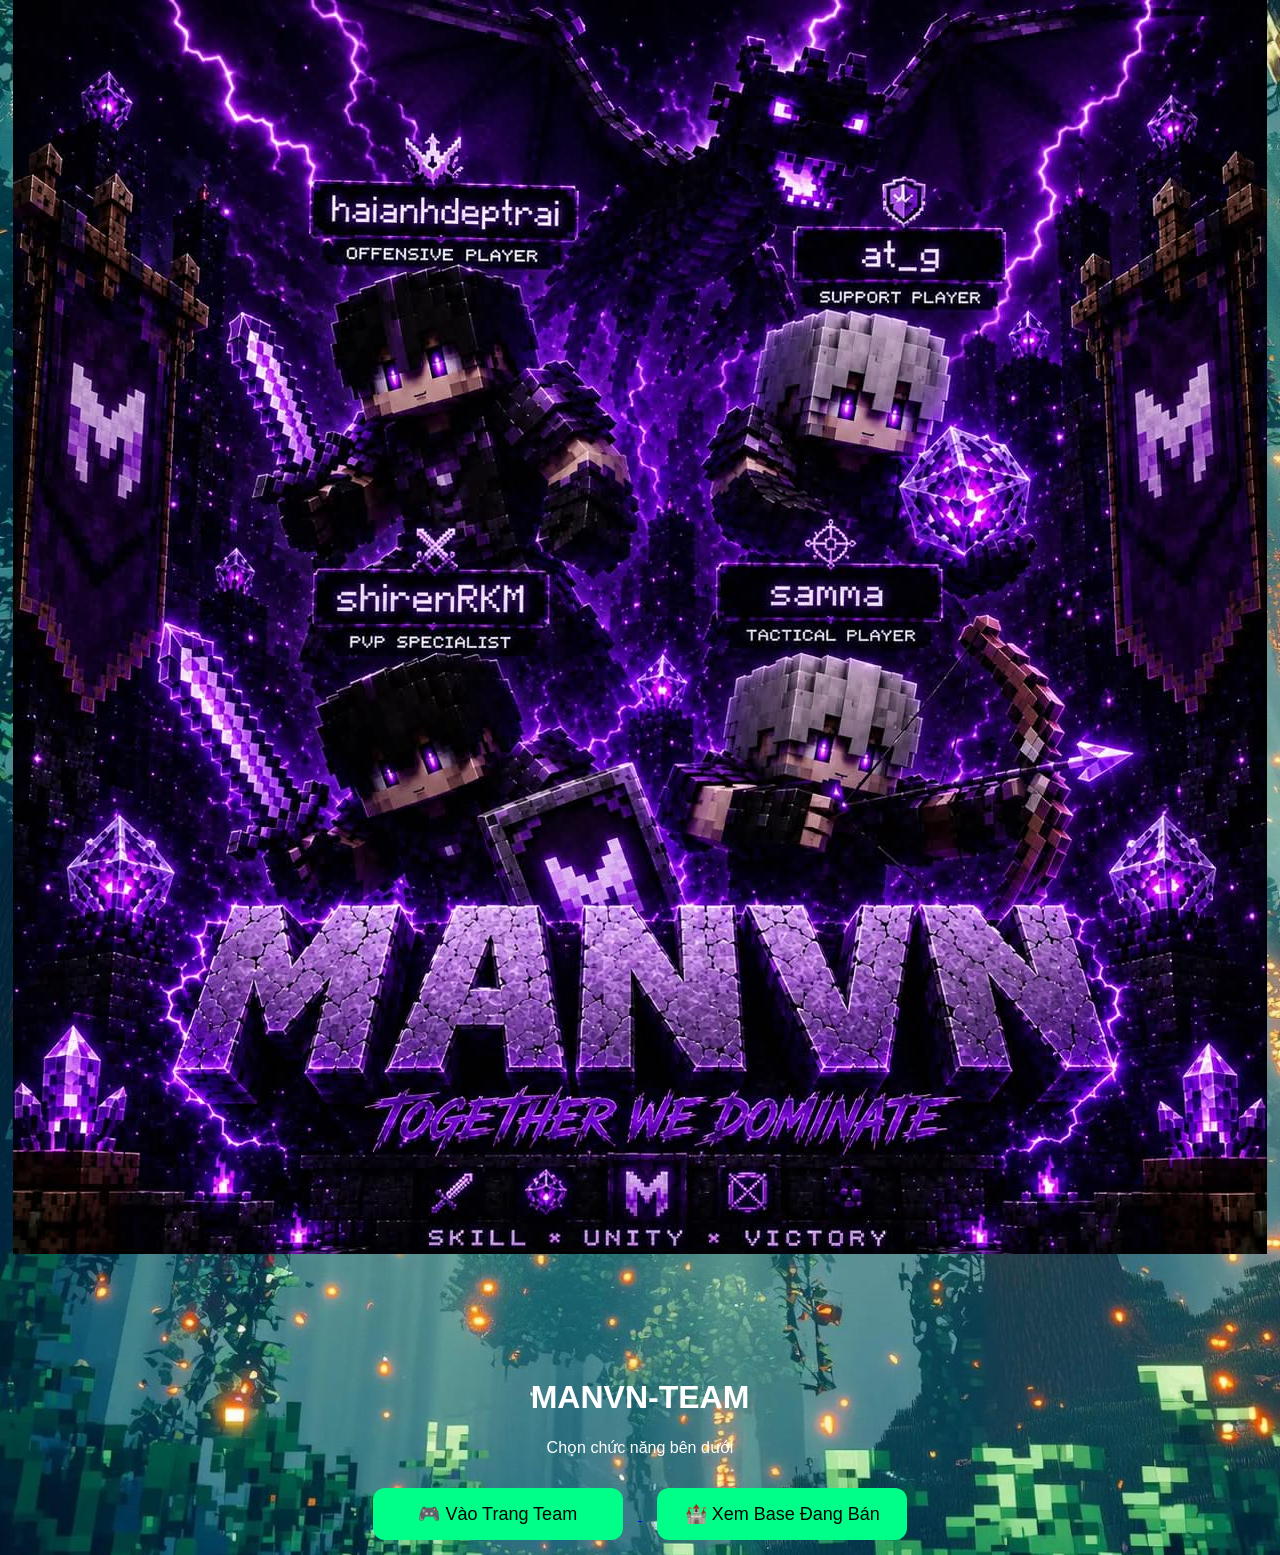
==== index.html @ e3759e5f "Add files via upload" ====
<!DOCTYPE html>
<html lang="vi">
<head>
  <meta charset="UTF-8">
  <meta name="viewport" content="width=device-width, initial-scale=1.0">
  <title>MANVN-TEAM</title>
  <link rel="stylesheet" href="style.css">
</head>

<body>
  
   <head>
  <img src="avatar.jpg" alt="Logo Team" class="Logo">
  <div class="main-menu">
    <h1>MANVN-TEAM</h1>
    <p>Chọn chức năng bên dưới</p>
   </head>

    <a href="team.html">
      <button class="menu-btn">🎮 Vào Trang Team</button>
    </a>

    <a href="base.html">
      <button class="menu-btn">🏰 Xem Base Đang Bán</button>
    </a>
  </div>

</body>
</html>
---- style.css ----
body {
  margin: 0;
  font-family: Arial, sans-serif;
  background: #1e1e1e;
  color: white;
  text-align: center;
}

header {
  background: linear-gradient(135deg, #00ff88, #006644);
  padding: 30px;
}

.logo {
  width: 120px;
  height: 120px;
  border-radius: 50%;
  border: 4px solid white;
}

.card {
  background: #2b2b2b;
  margin: 20px;
  padding: 20px;
  border-radius: 15px;
  box-shadow: 0 0 10px rgba(0,0,0,0.5);
}

button {
  background: #00ff88;
  color: black;
  border: none;
  padding: 12px 20px;
  margin: 10px;
  border-radius: 10px;
  font-size: 16px;
  cursor: pointer;
}

button:hover {
  background: #00cc66;
}

footer {
  padding: 20px;
  color: #aaa;
}
.member-list {
  text-align: left;
  margin-left: -10px;
}
body {
    background-image: url("background.jpg");
    background-size: cover;
    background-position: center;
    background-repeat: no-repeat;
    background-attachment: fixed;
    color: white;
}
/* ===== MENU TRANG CHÍNH ===== */
.main-menu {
  padding-top: 100px;
}

.menu-btn {
  width: 250px;
  padding: 15px;
  margin: 15px;
  font-size: 18px;
  background: #00ff88;
  border: none;
  border-radius: 12px;
  color: black;
}

/* ===== TRANG BÁN BASE ===== */
.base-card {
  background: #1f1f1f;
  margin: 20px;
  padding: 20px;
  border-radius: 15px;
  box-shadow: 0 0 15px rgba(0,0,0,0.5);
}

.base-card img {
  width: 100%;
  max-width: 350px;
  border-radius: 12px;
  margin-bottom: 15px;
}
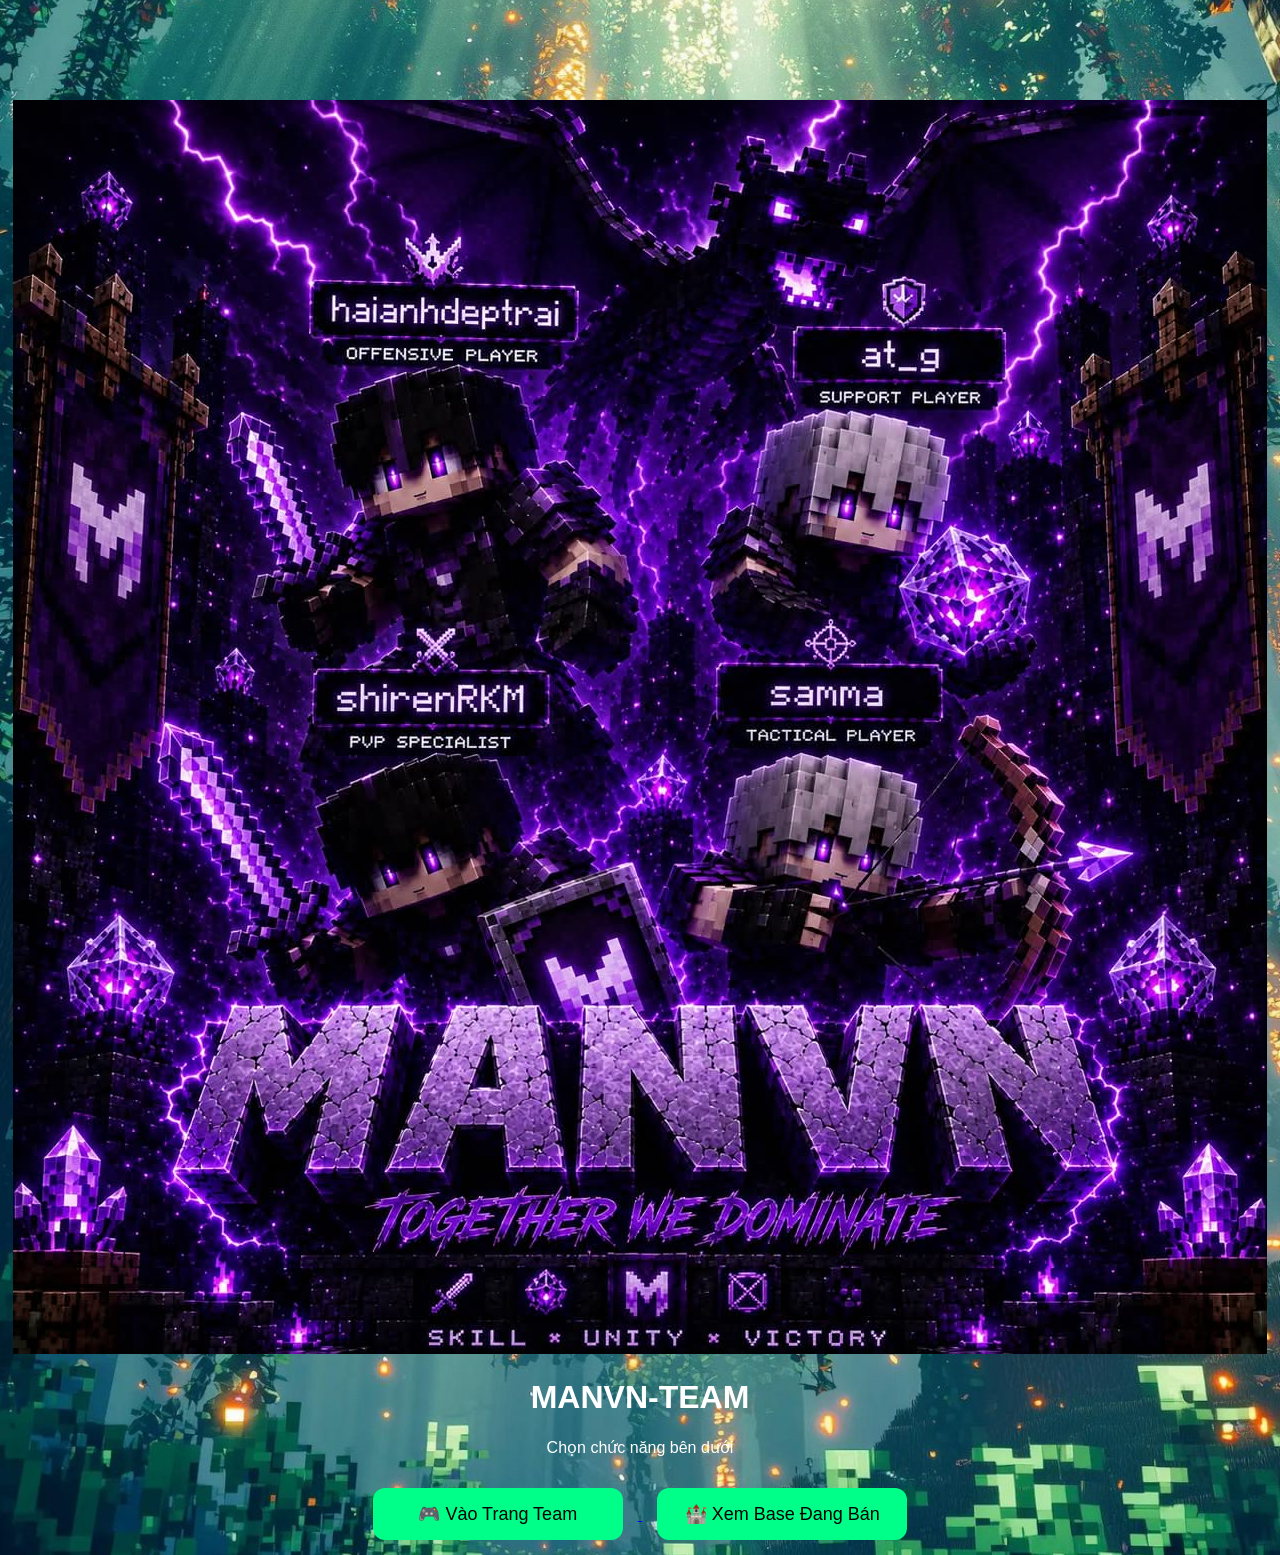
==== commit 7aabdbee: "Update index.html" ====
--- a/index.html
+++ b/index.html
@@ -9,12 +9,12 @@
 
 <body>
   
-   <head>
-  <img src="avatar.jpg" alt="Logo Team" class="Logo">
   <div class="main-menu">
+
+    <img src="avatar.jpg" alt="Logo Team" class="Logo">
+    
     <h1>MANVN-TEAM</h1>
     <p>Chọn chức năng bên dưới</p>
-   </head>
 
     <a href="team.html">
       <button class="menu-btn">🎮 Vào Trang Team</button>
@@ -26,4 +26,4 @@
   </div>
 
 </body>
-</html>+</html>
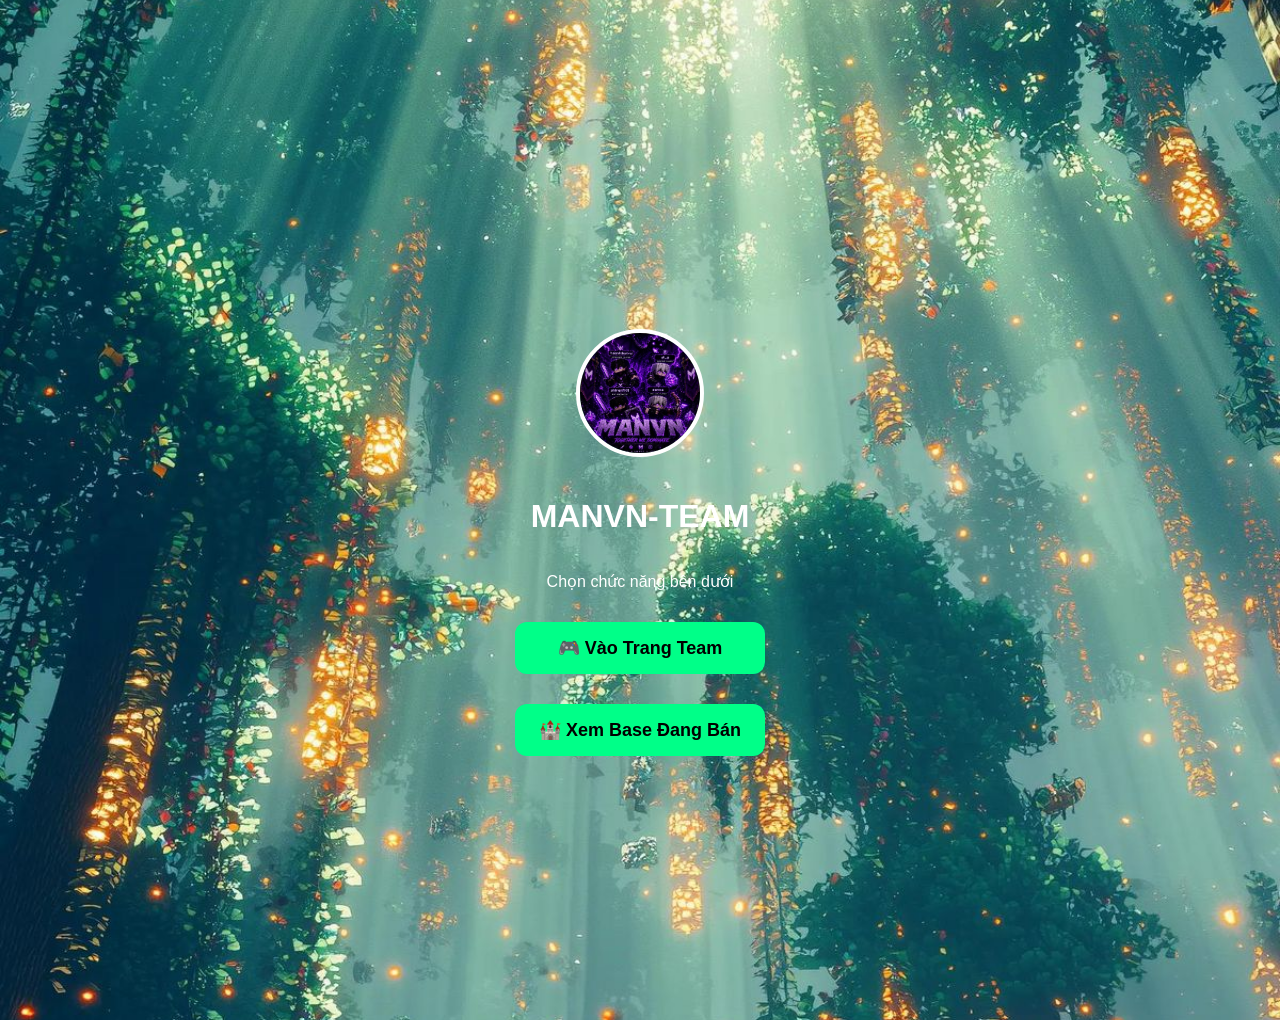
==== commit ffe831c1: "Update index.html" ====
--- a/index.html
+++ b/index.html
@@ -11,7 +11,7 @@
   
   <div class="main-menu">
 
-    <img src="avatar.jpg" alt="Logo Team" class="Logo">
+    <img src="avatar.jpg" alt="Logo Team" class="logo">
     
     <h1>MANVN-TEAM</h1>
     <p>Chọn chức năng bên dưới</p>
--- a/style.css
+++ b/style.css
@@ -1,3 +1,44 @@
+body {
+  margin: 0;
+  font-family: Arial, sans-serif;
+  background-image: url("background.jpg");
+  background-size: cover;
+  background-position: center;
+  background-repeat: no-repeat;
+  color: white;
+}
+
+.main-menu {
+  min-height: 100vh;
+  display: flex;
+  flex-direction: column;
+  justify-content: center;
+  align-items: center;
+  text-align: center;
+  padding: 20px;
+}
+
+.logo {
+  width: 160px;
+  height: 160px;
+  border-radius: 50%;
+  border: 5px solid white;
+  object-fit: cover;
+  margin-bottom: 20px;
+}
+
+.menu-btn {
+  width: 90%;
+  max-width: 350px;
+  padding: 18px;
+  margin: 12px 0;
+  font-size: 20px;
+  background: #00ff88;
+  border: none;
+  border-radius: 15px;
+  color: black;
+  font-weight: bold;
+}
 body {
   margin: 0;
   font-family: Arial, sans-serif;
@@ -87,4 +128,4 @@
   max-width: 350px;
   border-radius: 12px;
   margin-bottom: 15px;
-}+}
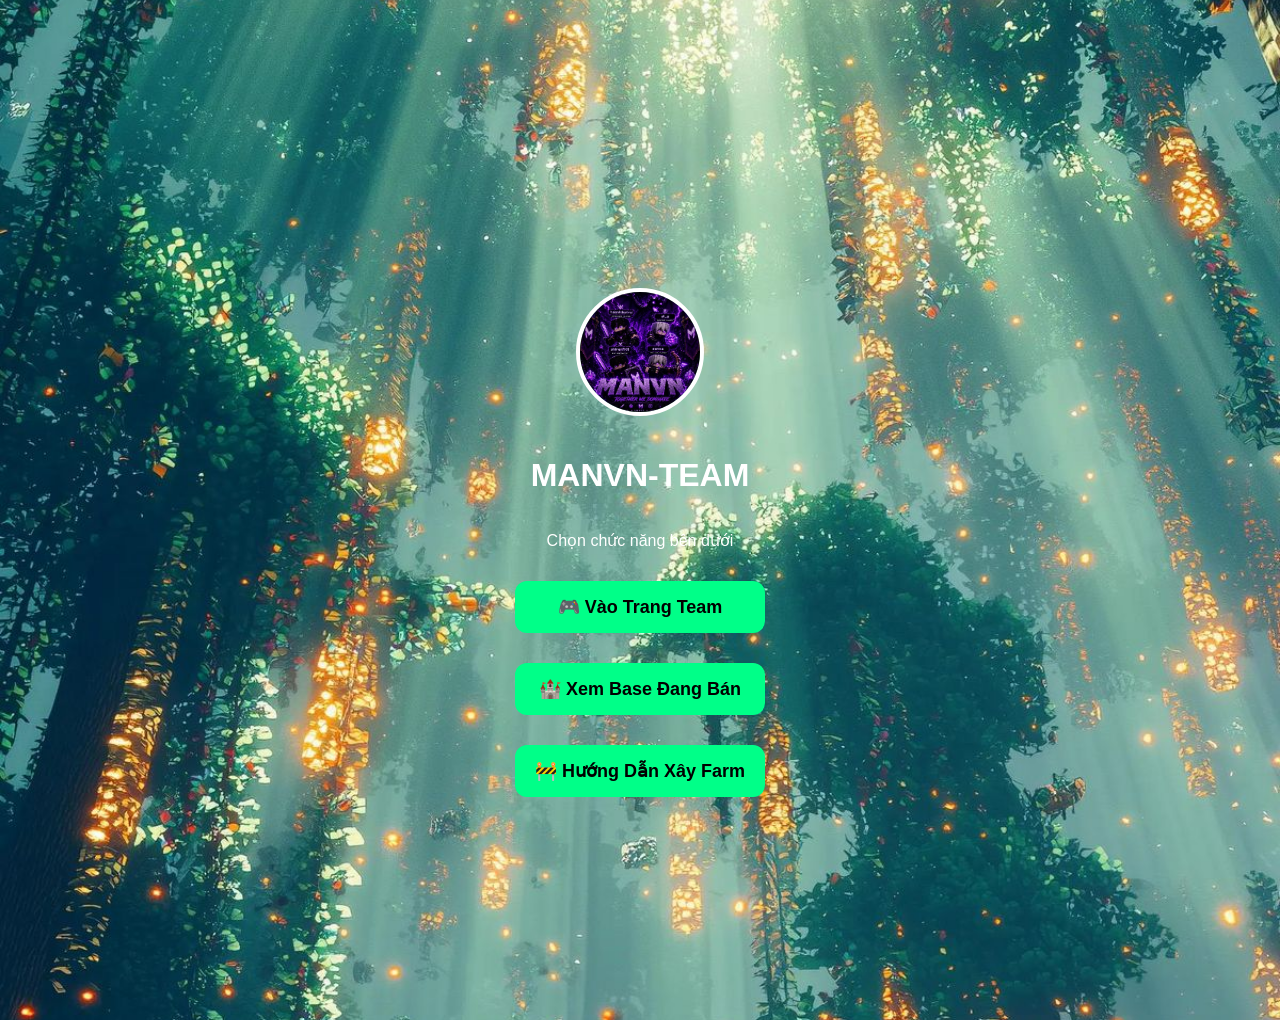
==== commit 85259248: "Update index.html" ====
--- a/index.html
+++ b/index.html
@@ -23,6 +23,10 @@
     <a href="base.html">
       <button class="menu-btn">🏰 Xem Base Đang Bán</button>
     </a>
+
+    <a href="farm.html">
+      <button class="menu-btn">🚧 Hướng Dẫn Xây Farm</button>
+    </a>
   </div>
 
 </body>
--- a/style.css
+++ b/style.css
@@ -129,3 +129,37 @@
   border-radius: 12px;
   margin-bottom: 15px;
 }
+
+.buy-button {
+    display: inline-block;
+    margin-top: 15px;
+    padding: 15px 45px;
+    background: #00ff88;
+    color: #111 !important;
+    text-decoration: none !important;
+    border-radius: 12px;
+    font-size: 20px;
+    font-weight: bold;
+    cursor: pointer;
+    transition: 0.2s;
+}
+
+.buy-button:hover {
+    transform: scale(1.05);
+    background: #00e67a;
+}
+
+.farm-card img {
+  width: 100%;
+  max-width: 350px;
+  border-radius: 12px;
+  margin-bottom: 15px;
+}
+
+.farm-card {
+  background: #1f1f1f;
+  margin: 20px;
+  padding: 20px;
+  border-radius: 15px;
+  box-shadow: 0 0 15px rgba(0,0,0,0.5);
+}
